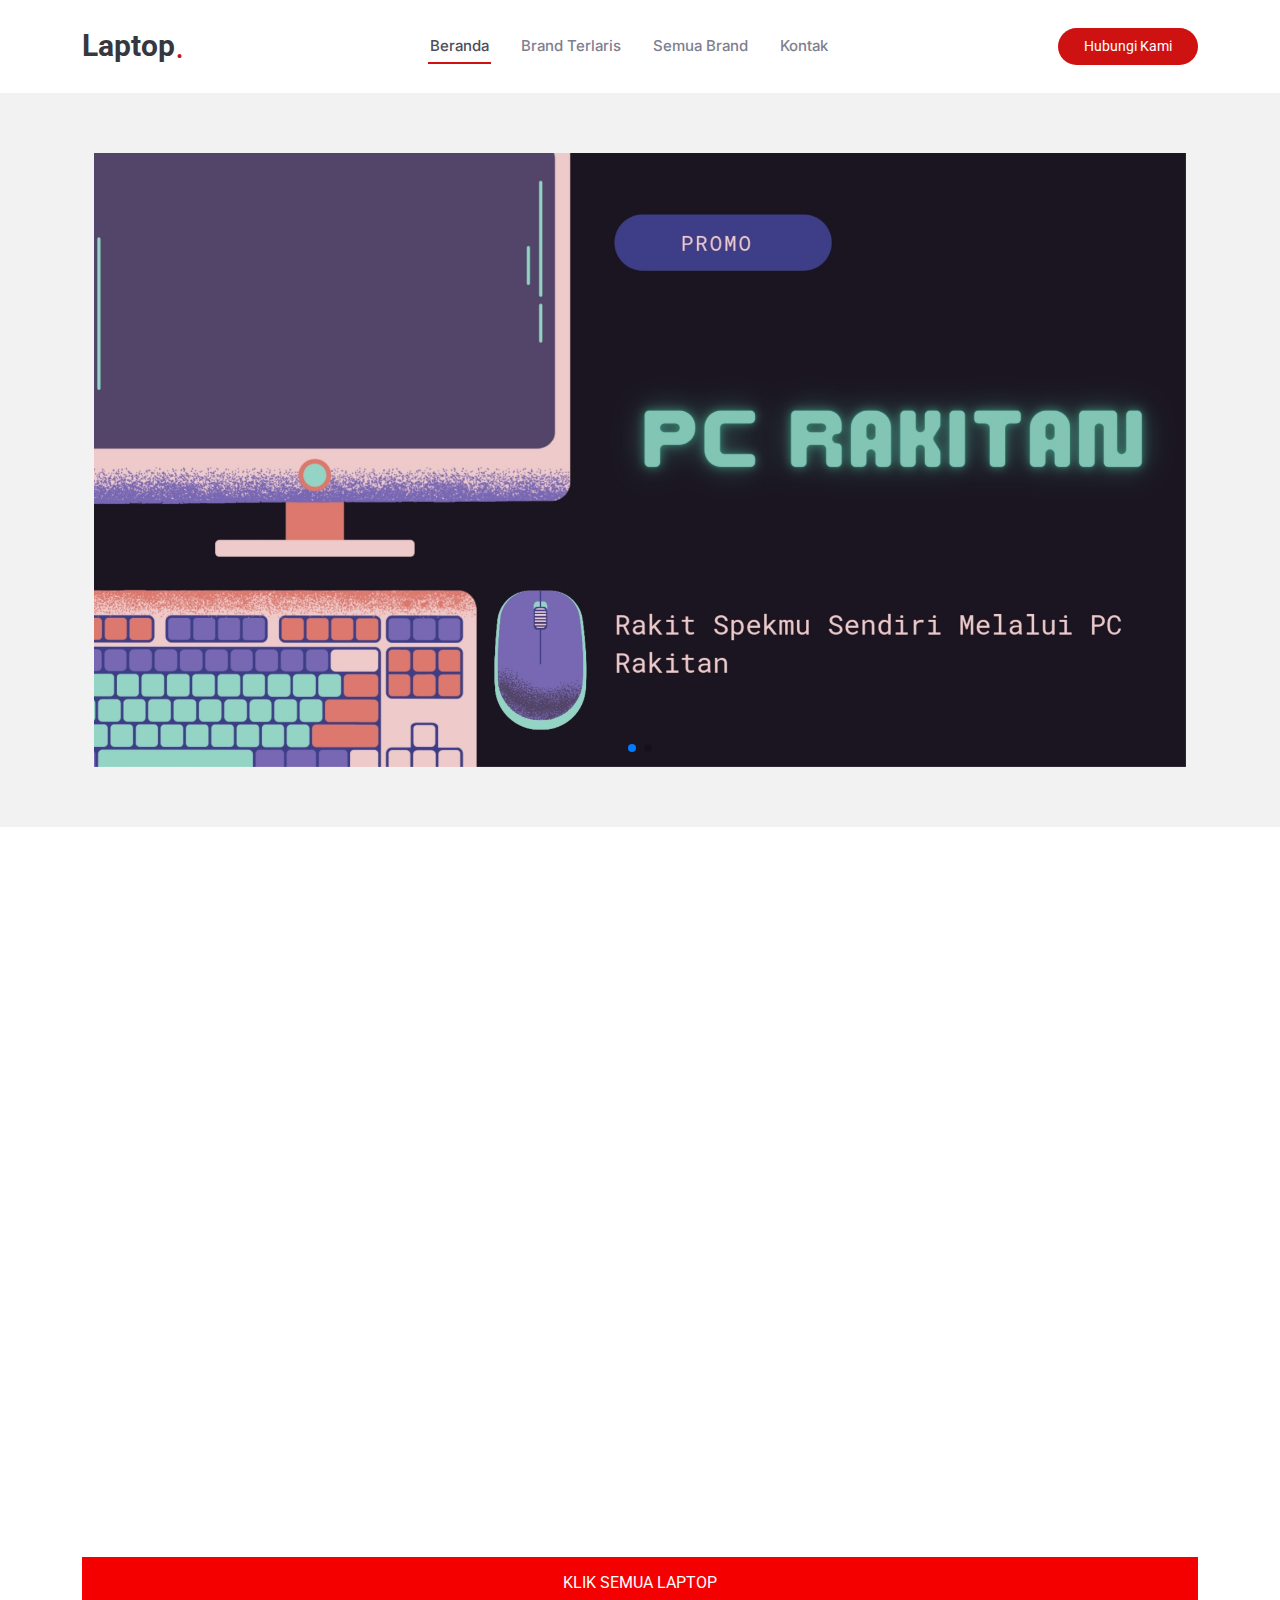
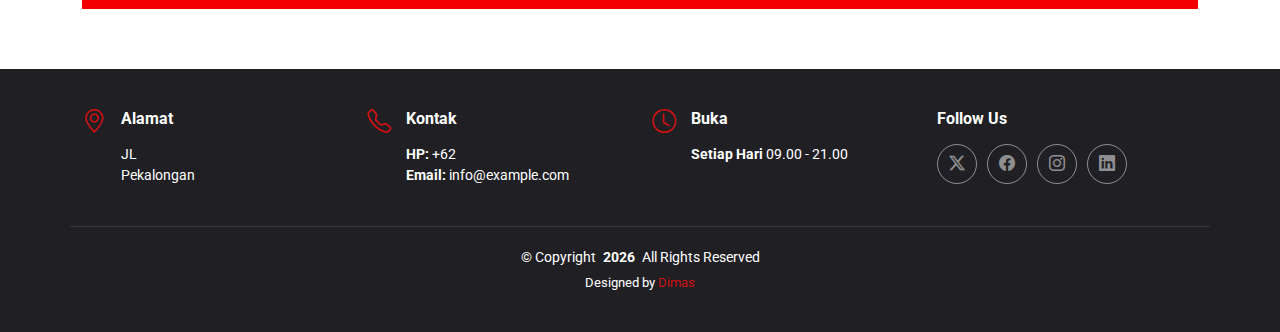
==== index.html @ 054764ab "Add files via upload" ====
<!DOCTYPE html>
<html lang="en">

<head>
  <meta charset="utf-8">
  <meta content="width=device-width, initial-scale=1.0" name="viewport">
  <title>Laptop</title>
  <meta name="description" content="">
  <meta name="keywords" content="">

  <!-- Favicons -->
  <link href="assets/img/favicon.png" rel="icon">
  <link href="assets/img/apple-touch-icon.png" rel="apple-touch-icon">

  <!-- Fonts -->
  <link href="https://fonts.googleapis.com" rel="preconnect">
  <link href="https://fonts.gstatic.com" rel="preconnect" crossorigin>
  <link href="https://fonts.googleapis.com/css2?family=Roboto:ital,wght@0,100;0,300;0,400;0,500;0,700;0,900;1,100;1,300;1,400;1,500;1,700;1,900&family=Inter:wght@100;200;300;400;500;600;700;800;900&family=Amatic+SC:wght@400;700&display=swap" rel="stylesheet">

  <!-- Vendor CSS Files -->
  <link href="assets/vendor/bootstrap/css/bootstrap.min.css" rel="stylesheet">
  <link href="assets/vendor/bootstrap-icons/bootstrap-icons.css" rel="stylesheet">
  <link href="assets/vendor/aos/aos.css" rel="stylesheet">
  <link href="assets/vendor/glightbox/css/glightbox.min.css" rel="stylesheet">
  <link href="assets/vendor/swiper/swiper-bundle.min.css" rel="stylesheet">

  <!-- Main CSS File -->
  <link href="assets/css/main.css" rel="stylesheet">

  <!-- =======================================================
  * Template Name: Yummy
  * Template URL: https://bootstrapmade.com/yummy-bootstrap-restaurant-website-template/
  * Updated: Aug 07 2024 with Bootstrap v5.3.3
  * Author: BootstrapMade.com
  * License: https://bootstrapmade.com/license/
  ======================================================== -->
</head>

<body class="index-page">

  <header id="header" class="header d-flex align-items-center sticky-top">
    <div class="container position-relative d-flex align-items-center justify-content-between">

      <a href="index.html" class="logo d-flex align-items-center me-auto me-xl-0">
        <!-- Uncomment the line below if you also wish to use an image logo -->
        <!-- <img src="assets/img/logo.png" alt=""> -->
        <h1 class="sitename">Laptop</h1>
        <span>.</span>
      </a>

      <nav id="navmenu" class="navmenu">
        <ul>
          <li><a href="#hero" class="active">Beranda<br></a></li>
          <!-- <li><a href="#about">About</a></li> -->
          <li><a href="#menu">Brand Terlaris</a></li>
          <li><a href="all.html">Semua Brand</a></li>
          <li><a href="#footer">Kontak</a></li>
        </ul>
        <i class="mobile-nav-toggle d-xl-none bi bi-list"></i>
      </nav>

      <a class="btn-getstarted" href="https://wa.me/+6285740740866" target="_blank">Hubungi Kami</a>

    </div>
  </header>

  <main class="main">

    <!-- Hero Section -->
    <section id="hero" class="hero section light-background">

      <div class="container">
        <div class="container" data-aos="fade-up" data-aos-delay="100">

          <div class="swiper init-swiper">
            <script type="application/json" class="swiper-config">
              {
                "loop": true,
                "speed": 600,
                "autoplay": {
                  "delay": 5000
                },
                "slidesPerView": "auto",
                "centeredSlides": true,
                "pagination": {
                  "el": ".swiper-pagination",
                  "type": "bullets",
                  "clickable": true
                },
                "breakpoints": {
                  "320": {
                    "slidesPerView": 1,
                    "spaceBetween": 0
                  }
                }
              }
            </script>
            <div class="swiper-wrapper align-items-center">
              <div class="swiper-slide"><a class="glightbox" data-gallery="images-gallery" href="img/beranda/gallery-1.jpg"><img src="img/beranda/gallery-1.jpg" class="img-fluid" alt=""></a></div>
              <div class="swiper-slide"><a class="glightbox" data-gallery="images-gallery" href="img/beranda/gallery-2.jpg"><img src="img/beranda/gallery-2.jpg" class="img-fluid" alt=""></a></div>
            
            </div>
            <div class="swiper-pagination"></div>
          </div>
  
        </div>
      </div>

    </section><!-- /Hero Section -->

    <!-- Menu Section -->
    <section id="menu" class="menu section">

      <!-- Section Title -->
      <div class="container section-title" data-aos="fade-up">
        <!-- <h2>Our Menu</h2> -->
        <p><span>Brand</span> <span class="description-title">Best Seller</span></p>
      </div><!-- End Section  Title -->

      <div class="container">

        <ul class="nav nav-tabs d-flex justify-content-center" data-aos="fade-up" data-aos-delay="100">

          <li class="nav-item">
            <a class="nav-link active show" data-bs-toggle="tab" data-bs-target="#menu-starters">
              <h4>Lenovo</h4>
            </a>
          </li><!-- End tab nav item -->

          <li class="nav-item">
            <a class="nav-link" data-bs-toggle="tab" data-bs-target="#menu-breakfast">
              <h4>Asus</h4>
            </a><!-- End tab nav item -->

          </li>
          <li class="nav-item">
            <a class="nav-link" data-bs-toggle="tab" data-bs-target="#menu-lunch">
              <h4>HP</h4>
            </a>
          </li><!-- End tab nav item -->

          <li class="nav-item">
            <a class="nav-link" data-bs-toggle="tab" data-bs-target="#menu-dinner">
              <h4>Acer</h4>
            </a>
          </li><!-- End tab nav item -->
          <li class="nav-item">
            <a class="nav-link" data-bs-toggle="tab" data-bs-target="#menu-advan">
              <h4>Advan</h4>
            </a>
          </li><!-- End tab nav item -->
          <li class="nav-item">
            <a class="nav-link" data-bs-toggle="tab" data-bs-target="#menu-axioo">
              <h4>Axioo</h4>
            </a>
          </li><!-- End tab nav item -->

        </ul>

        <div class="tab-content" data-aos="fade-up" data-aos-delay="200">

          <div class="tab-pane fade active show" id="menu-starters">

            <div class="tab-header text-center">
              <!-- <p>Menu</p> -->
              <h3>LENOVO</h3>
            </div>

            <div class="row gy-5">

              <div class="col-lg-4 menu-item">
                <a href="img/product/ip1_1.png" class="glightbox"><img src="img/product/ip1_1.png" class="menu-img img-fluid" alt=""></a>
                <h4>Ideapad Slim 1</h4>
                <p class="ingredients">
                  Intel N4020, Ram 8Gb, Ssd 256Gb
                </p>
                <p class="price">
                  Rp 4.xxx.xxx
                </p>
                <p class="btn-getstarted"><a href="detail_product.html">Klik Selengkapnya</a></p>
              </div><!-- Menu Item -->
              
              <div class="col-lg-4 menu-item">
                <a href="img/product/ip3_2.png" class="glightbox"><img src="img/product/ip3_2.png" class="menu-img img-fluid" alt=""></a>
                <h4>Ideapad Slim 3i</h4>
                <p class="ingredients">
                  Intel i3-1215u, Ram 8Gb, Ssd 512Gb
                </p>
                <p class="price">
                  Rp 6.xxx.xxx
                </p>
                <p class="btn-getstarted"><a href="detail_product.html">Klik Selengkapnya</a></p>
              </div><!-- Menu Item -->

              <div class="col-lg-4 menu-item">
                <a href="img/product/ip3_3.jpg" class="glightbox"><img src="img/product/ip3_3.jpg" class="menu-img img-fluid" alt=""></a>
                <h4>Ideapad Slim 3i</h4>
                <p class="ingredients">
                  Amd Ryzen 3 7350, Ram 8Gb, Ssd 512Gb
                </p>
                <p class="price">
                  Rp 6.xxx.xxx
                </p>
                <p class="btn-getstarted"><a href="detail_product.html">Klik Selengkapnya</a></p>
              </div><!-- Menu Item -->


            </div>
          </div><!-- End Starter Menu Content -->

          <div class="tab-pane fade" id="menu-breakfast">

            <div class="tab-header text-center">
              <h3>ASUS</h3>
            </div>

            <div class="row gy-5">

              <div class="col-lg-4 menu-item">
                <a href="img/product/vivobook_1.png" class="glightbox"><img src="img/product/vivobook_1.png" class="menu-img img-fluid" alt=""></a>
                <h4>ASUS VIVOBOOK GO 14 E410KA</h4>
                <p class="ingredients">
                  Intel N4500, Ram 8Gb, Ssd 512Gb
                </p>
                <p class="price">
                  Rp 5.xxx.xxx
                </p>
                <p class="btn-getstarted"><a href="#">Klik Selengkapnya</a></p>
              </div><!-- Menu Item -->

              <div class="col-lg-4 menu-item">
                <a href="img/product/vivobook_2.jpg" class="glightbox"><img src="img/product/vivobook_2.jpg" class="menu-img img-fluid" alt=""></a>
                <h4>ASUS VIVOBOOK GO 14 E1404FA</h4>
                <p class="ingredients">
                  Amd Ryzen 3 7350, Ram 8Gb, Ssd 512Gb
                </p>
                <p class="price">
                  Rp 6.xxx.xxx
                </p>
                <p class="btn-getstarted"><a href="#">Klik Selengkapnya</a></p>
              </div><!-- Menu Item -->

              <div class="col-lg-4 menu-item">
                <a href="img/product/vivobook_3.png" class="glightbox"><img src="img/product/vivobook_3.png" class="menu-img img-fluid" alt=""></a>
                <h4>ASUS VIVOBOOK 14 A1404VA</h4>
                <p class="ingredients">
                  Intel I3 1315U, Ram 8Gb, Ssd 512Gb
                </p>
                <p class="price">
                  Rp 7.xxx.xxx
                </p>
                <p class="btn-getstarted"><a href="detail_product.html">Klik Selengkapnya</a></p>
              </div><!-- Menu Item -->

            </div>
          </div><!-- End Breakfast Menu Content -->

          <div class="tab-pane fade" id="menu-lunch">

            <div class="tab-header text-center">
              <h3>HP</h3>
            </div>

            <div class="row gy-5">

              <div class="col-lg-4 menu-item">
                <a href="assets/img/menu/menu-item-1.png" class="glightbox"><img src="assets/img/menu/menu-item-1.png" class="menu-img img-fluid" alt=""></a>
                <h4>Magnam Tiste</h4>
                <p class="ingredients">
                  Lorem, deren, trataro, filede, nerada
                </p>
                <p class="price">
                  $5.95
                </p>
              </div><!-- Menu Item -->

              <div class="col-lg-4 menu-item">
                <a href="assets/img/menu/menu-item-2.png" class="glightbox"><img src="assets/img/menu/menu-item-2.png" class="menu-img img-fluid" alt=""></a>
                <h4>Aut Luia</h4>
                <p class="ingredients">
                  Lorem, deren, trataro, filede, nerada
                </p>
                <p class="price">
                  $14.95
                </p>
              </div><!-- Menu Item -->

              <div class="col-lg-4 menu-item">
                <a href="assets/img/menu/menu-item-3.png" class="glightbox"><img src="assets/img/menu/menu-item-3.png" class="menu-img img-fluid" alt=""></a>
                <h4>Est Eligendi</h4>
                <p class="ingredients">
                  Lorem, deren, trataro, filede, nerada
                </p>
                <p class="price">
                  $8.95
                </p>
              </div><!-- Menu Item -->

            </div>
          </div><!-- End Lunch Menu Content -->

          <div class="tab-pane fade" id="menu-dinner">

            <div class="tab-header text-center">
              <h3>ACER</h3>
            </div>

            <div class="row gy-5">

              <div class="col-lg-4 menu-item">
                <a href="assets/img/menu/menu-item-1.png" class="glightbox"><img src="assets/img/menu/menu-item-1.png" class="menu-img img-fluid" alt=""></a>
                <h4>Magnam Tiste</h4>
                <p class="ingredients">
                  Lorem, deren, trataro, filede, nerada
                </p>
                <p class="price">
                  $5.95
                </p>
              </div><!-- Menu Item -->

              <div class="col-lg-4 menu-item">
                <a href="assets/img/menu/menu-item-2.png" class="glightbox"><img src="assets/img/menu/menu-item-2.png" class="menu-img img-fluid" alt=""></a>
                <h4>Aut Luia</h4>
                <p class="ingredients">
                  Lorem, deren, trataro, filede, nerada
                </p>
                <p class="price">
                  $14.95
                </p>
              </div><!-- Menu Item -->

              <div class="col-lg-4 menu-item">
                <a href="assets/img/menu/menu-item-3.png" class="glightbox"><img src="assets/img/menu/menu-item-3.png" class="menu-img img-fluid" alt=""></a>
                <h4>Est Eligendi</h4>
                <p class="ingredients">
                  Lorem, deren, trataro, filede, nerada
                </p>
                <p class="price">
                  $8.95
                </p>
              </div><!-- Menu Item -->

              <div class="col-lg-4 menu-item">
                <a href="assets/img/menu/menu-item-4.png" class="glightbox"><img src="assets/img/menu/menu-item-4.png" class="menu-img img-fluid" alt=""></a>
                <h4>Eos Luibusdam</h4>
                <p class="ingredients">
                  Lorem, deren, trataro, filede, nerada
                </p>
                <p class="price">
                  $12.95
                </p>
              </div><!-- Menu Item -->

              <div class="col-lg-4 menu-item">
                <a href="assets/img/menu/menu-item-5.png" class="glightbox"><img src="assets/img/menu/menu-item-5.png" class="menu-img img-fluid" alt=""></a>
                <h4>Eos Luibusdam</h4>
                <p class="ingredients">
                  Lorem, deren, trataro, filede, nerada
                </p>
                <p class="price">
                  $12.95
                </p>
              </div><!-- Menu Item -->

              <div class="col-lg-4 menu-item">
                <a href="assets/img/menu/menu-item-6.png" class="glightbox"><img src="assets/img/menu/menu-item-6.png" class="menu-img img-fluid" alt=""></a>
                <h4>Laboriosam Direva</h4>
                <p class="ingredients">
                  Lorem, deren, trataro, filede, nerada
                </p>
                <p class="price">
                  $9.95
                </p>
              </div><!-- Menu Item -->

            </div>
          </div><!-- End Dinner Menu Content -->
         
          <div class="tab-pane fade" id="menu-advan">

            <div class="tab-header text-center">
              <h3>ADVAN</h3>
            </div>

            <div class="row gy-5">

              <div class="col-lg-4 menu-item">
                <a href="assets/img/menu/menu-item-1.png" class="glightbox"><img src="assets/img/menu/menu-item-1.png" class="menu-img img-fluid" alt=""></a>
                <h4>Magnam Tiste</h4>
                <p class="ingredients">
                  Lorem, deren, trataro, filede, nerada
                </p>
                <p class="price">
                  $5.95
                </p>
              </div><!-- Menu Item -->

              <div class="col-lg-4 menu-item">
                <a href="assets/img/menu/menu-item-2.png" class="glightbox"><img src="assets/img/menu/menu-item-2.png" class="menu-img img-fluid" alt=""></a>
                <h4>Aut Luia</h4>
                <p class="ingredients">
                  Lorem, deren, trataro, filede, nerada
                </p>
                <p class="price">
                  $14.95
                </p>
              </div><!-- Menu Item -->

              <div class="col-lg-4 menu-item">
                <a href="assets/img/menu/menu-item-3.png" class="glightbox"><img src="assets/img/menu/menu-item-3.png" class="menu-img img-fluid" alt=""></a>
                <h4>Est Eligendi</h4>
                <p class="ingredients">
                  Lorem, deren, trataro, filede, nerada
                </p>
                <p class="price">
                  $8.95
                </p>
              </div><!-- Menu Item -->

            </div>
          </div><!-- End Lunch Menu Content -->

          
          <div class="tab-pane fade" id="menu-axioo">

            <div class="tab-header text-center">
              <h3>AXIOO</h3>
            </div>

            <div class="row gy-5">

              <div class="col-lg-4 menu-item">
                <a href="assets/img/menu/menu-item-1.png" class="glightbox"><img src="assets/img/menu/menu-item-1.png" class="menu-img img-fluid" alt=""></a>
                <h4>Magnam Tiste</h4>
                <p class="ingredients">
                  Lorem, deren, trataro, filede, nerada
                </p>
                <p class="price">
                  $5.95
                </p>
              </div><!-- Menu Item -->

              <div class="col-lg-4 menu-item">
                <a href="assets/img/menu/menu-item-2.png" class="glightbox"><img src="assets/img/menu/menu-item-2.png" class="menu-img img-fluid" alt=""></a>
                <h4>Aut Luia</h4>
                <p class="ingredients">
                  Lorem, deren, trataro, filede, nerada
                </p>
                <p class="price">
                  $14.95
                </p>
              </div><!-- Menu Item -->

              <div class="col-lg-4 menu-item">
                <a href="assets/img/menu/menu-item-3.png" class="glightbox"><img src="assets/img/menu/menu-item-3.png" class="menu-img img-fluid" alt=""></a>
                <h4>Est Eligendi</h4>
                <p class="ingredients">
                  Lorem, deren, trataro, filede, nerada
                </p>
                <p class="price">
                  $8.95
                </p>
              </div><!-- Menu Item -->

            </div>
          </div><!-- End Lunch Menu Content -->

        </div>

        <a href="all.html"><button type="button" class="block"><font color="white"> KLIK SEMUA LAPTOP</font></button></a>

      </div>

    </section><!-- /Menu Section -->

 

  </main>

  
<footer id="footer" class="footer dark-background">

  <div class="container">
    <div class="row gy-3">
      <div class="col-lg-3 col-md-6 d-flex">
        <i class="bi bi-geo-alt icon"></i>
        <div class="address">
          <h4>Alamat</h4>
          <p>JL</p>
          <p>Pekalongan</p>
          <p></p>
        </div>

      </div>

      <div class="col-lg-3 col-md-6 d-flex">
        <i class="bi bi-telephone icon"></i>
        <div>
          <h4>Kontak</h4>
          <p>
            <strong>HP:</strong> <span>+62</span><br>
            <strong>Email:</strong> <span>info@example.com</span><br>
          </p>
        </div>
      </div>

      <div class="col-lg-3 col-md-6 d-flex">
        <i class="bi bi-clock icon"></i>
        <div>
          <h4>Buka</h4>
          <p>
            <strong>Setiap Hari</strong> <span>09.00  - 21.00</span><br>
          </p>
        </div>
      </div>

      <div class="col-lg-3 col-md-6">
        <h4>Follow Us</h4>
        <div class="social-links d-flex">
          <a href="#" class="twitter"><i class="bi bi-twitter-x"></i></a>
          <a href="#" class="facebook"><i class="bi bi-facebook"></i></a>
          <a href="#" class="instagram"><i class="bi bi-instagram"></i></a>
          <a href="#" class="linkedin"><i class="bi bi-linkedin"></i></a>
        </div>
      </div>

    </div>
  </div>

  <div class="container copyright text-center mt-4">
    <p>© <span>Copyright</span> 
      <strong class="px-1 sitename"> 
        <script type="text/javascript">
            document.write(new Date().getFullYear());
        </script>
    </strong> <span>All Rights Reserved</span></p>
    <div class="credits">
      <!-- All the links in the footer should remain intact. -->
      <!-- You can delete the links only if you've purchased the pro version. -->
      <!-- Licensing information: https://bootstrapmade.com/license/ -->
      <!-- Purchase the pro version with working PHP/AJAX contact form: [buy-url] -->
      Designed by <a href="https://dimasbayunugroho.github.io/" target="_blank">Dimas</a>
    </div>
  </div>

</footer>

<!-- Scroll Top -->
<a href="#" id="scroll-top" class="scroll-top d-flex align-items-center justify-content-center"><i class="bi bi-arrow-up-short"></i></a>

<!-- Preloader -->
<div id="preloader"></div>

<!-- Vendor JS Files -->
<script src="assets/vendor/bootstrap/js/bootstrap.bundle.min.js"></script>
<script src="assets/vendor/php-email-form/validate.js"></script>
<script src="assets/vendor/aos/aos.js"></script>
<script src="assets/vendor/glightbox/js/glightbox.min.js"></script>
<script src="assets/vendor/purecounter/purecounter_vanilla.js"></script>
<script src="assets/vendor/swiper/swiper-bundle.min.js"></script>

<!-- Main JS File -->
<script src="assets/js/main.js"></script>

</body>

</html>
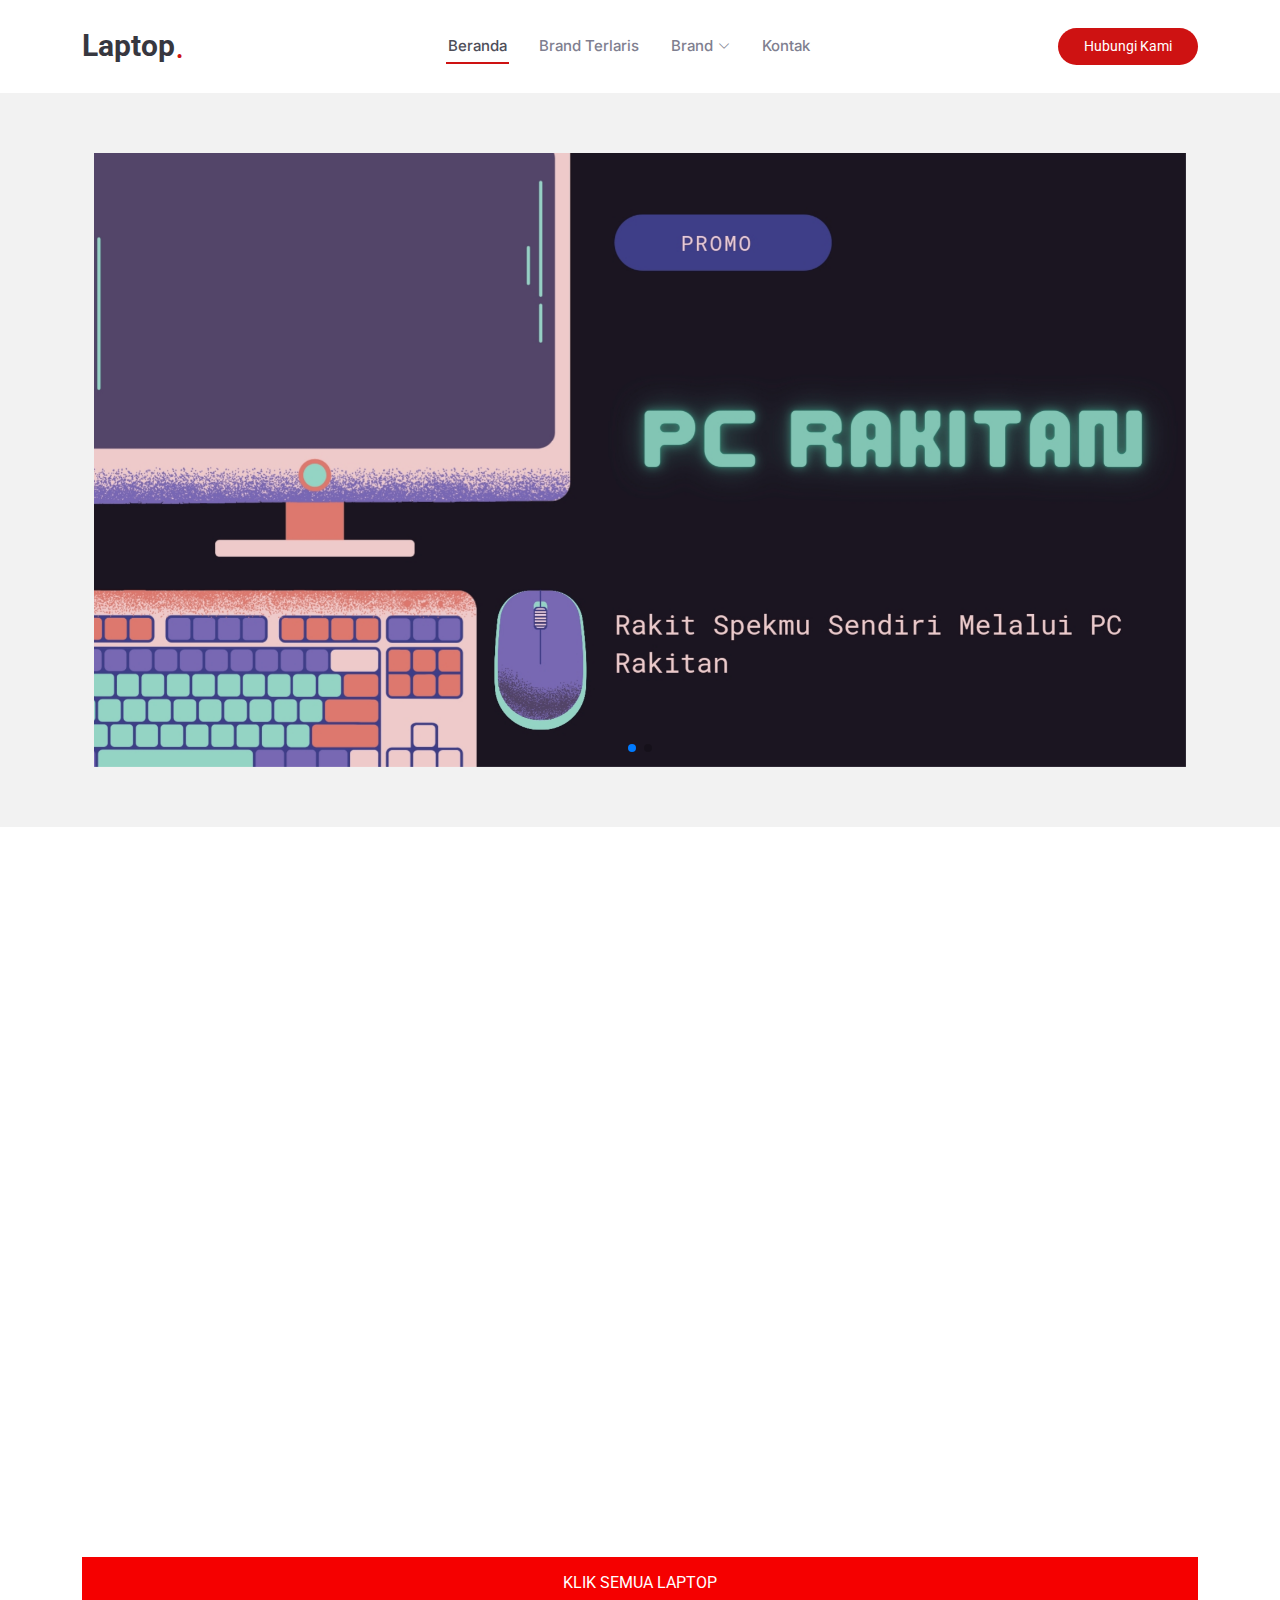
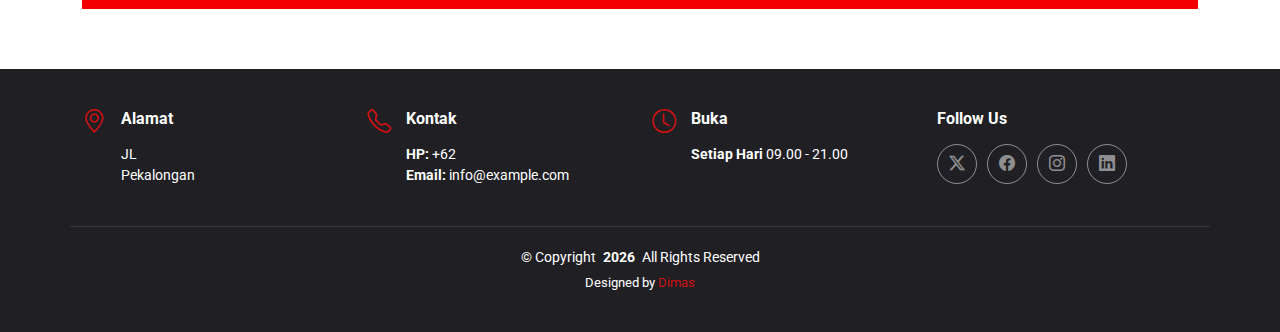
==== commit f3e86fb0: "Add files via upload" ====
--- a/index.html
+++ b/index.html
@@ -4,7 +4,7 @@
 <head>
   <meta charset="utf-8">
   <meta content="width=device-width, initial-scale=1.0" name="viewport">
-  <title>Laptop</title>
+  <title>L</title>
   <meta name="description" content="">
   <meta name="keywords" content="">
 
@@ -53,7 +53,17 @@
           <li><a href="#hero" class="active">Beranda<br></a></li>
           <!-- <li><a href="#about">About</a></li> -->
           <li><a href="#menu">Brand Terlaris</a></li>
-          <li><a href="all.html">Semua Brand</a></li>
+          <li class="dropdown"><a href="#"><span>Brand</span> <i class="bi bi-chevron-down toggle-dropdown"></i></a>
+            <ul>
+              <li><a href="all.html">Semua Brand</a></li>
+              <li><a href="lenovo.html">Lenovo</a></li>
+              <li><a href="asus.html">Asus</a></li>
+              <li><a href="hp.html">HP</a></li>
+              <li><a href="acer.html">Acer</a></li>
+              <li><a href="advan.html">Advan</a></li>
+              <li><a href="axioo.html">Axioo</a></li>
+            </ul>
+          </li>
           <li><a href="#footer">Kontak</a></li>
         </ul>
         <i class="mobile-nav-toggle d-xl-none bi bi-list"></i>
@@ -97,12 +107,11 @@
             </script>
             <div class="swiper-wrapper align-items-center">
               <div class="swiper-slide"><a class="glightbox" data-gallery="images-gallery" href="img/beranda/gallery-1.jpg"><img src="img/beranda/gallery-1.jpg" class="img-fluid" alt=""></a></div>
-              <div class="swiper-slide"><a class="glightbox" data-gallery="images-gallery" href="img/beranda/gallery-2.jpg"><img src="img/beranda/gallery-2.jpg" class="img-fluid" alt=""></a></div>
+              <div class="swiper-slide"><a class="glightbox" data-gallery="images-gallery" href="img/beranda/gallery-2.png"><img src="img/beranda/gallery-2.png" class="img-fluid" alt=""></a></div>
             
             </div>
             <div class="swiper-pagination"></div>
           </div>
-  
         </div>
       </div>
 
@@ -177,7 +186,7 @@
                 <p class="price">
                   Rp 4.xxx.xxx
                 </p>
-                <p class="btn-getstarted"><a href="detail_product.html">Klik Selengkapnya</a></p>
+                <p class="btn-getstarted"><a href="detail_product.html">Klik Details</a></p>
               </div><!-- Menu Item -->
               
               <div class="col-lg-4 menu-item">
@@ -189,7 +198,7 @@
                 <p class="price">
                   Rp 6.xxx.xxx
                 </p>
-                <p class="btn-getstarted"><a href="detail_product.html">Klik Selengkapnya</a></p>
+                <p class="btn-getstarted"><a href="detail_product.html">Klik Details</a></p>
               </div><!-- Menu Item -->
 
               <div class="col-lg-4 menu-item">
@@ -201,7 +210,7 @@
                 <p class="price">
                   Rp 6.xxx.xxx
                 </p>
-                <p class="btn-getstarted"><a href="detail_product.html">Klik Selengkapnya</a></p>
+                <p class="btn-getstarted"><a href="detail_product.html">Klik Details</a></p>
               </div><!-- Menu Item -->
 
 
@@ -225,7 +234,7 @@
                 <p class="price">
                   Rp 5.xxx.xxx
                 </p>
-                <p class="btn-getstarted"><a href="#">Klik Selengkapnya</a></p>
+                <p class="btn-getstarted"><a href="#">Klik Details</a></p>
               </div><!-- Menu Item -->
 
               <div class="col-lg-4 menu-item">
@@ -237,7 +246,7 @@
                 <p class="price">
                   Rp 6.xxx.xxx
                 </p>
-                <p class="btn-getstarted"><a href="#">Klik Selengkapnya</a></p>
+                <p class="btn-getstarted"><a href="#">Klik Details</a></p>
               </div><!-- Menu Item -->
 
               <div class="col-lg-4 menu-item">
@@ -249,7 +258,7 @@
                 <p class="price">
                   Rp 7.xxx.xxx
                 </p>
-                <p class="btn-getstarted"><a href="detail_product.html">Klik Selengkapnya</a></p>
+                <p class="btn-getstarted"><a href="detail_product.html">Klik Details</a></p>
               </div><!-- Menu Item -->
 
             </div>
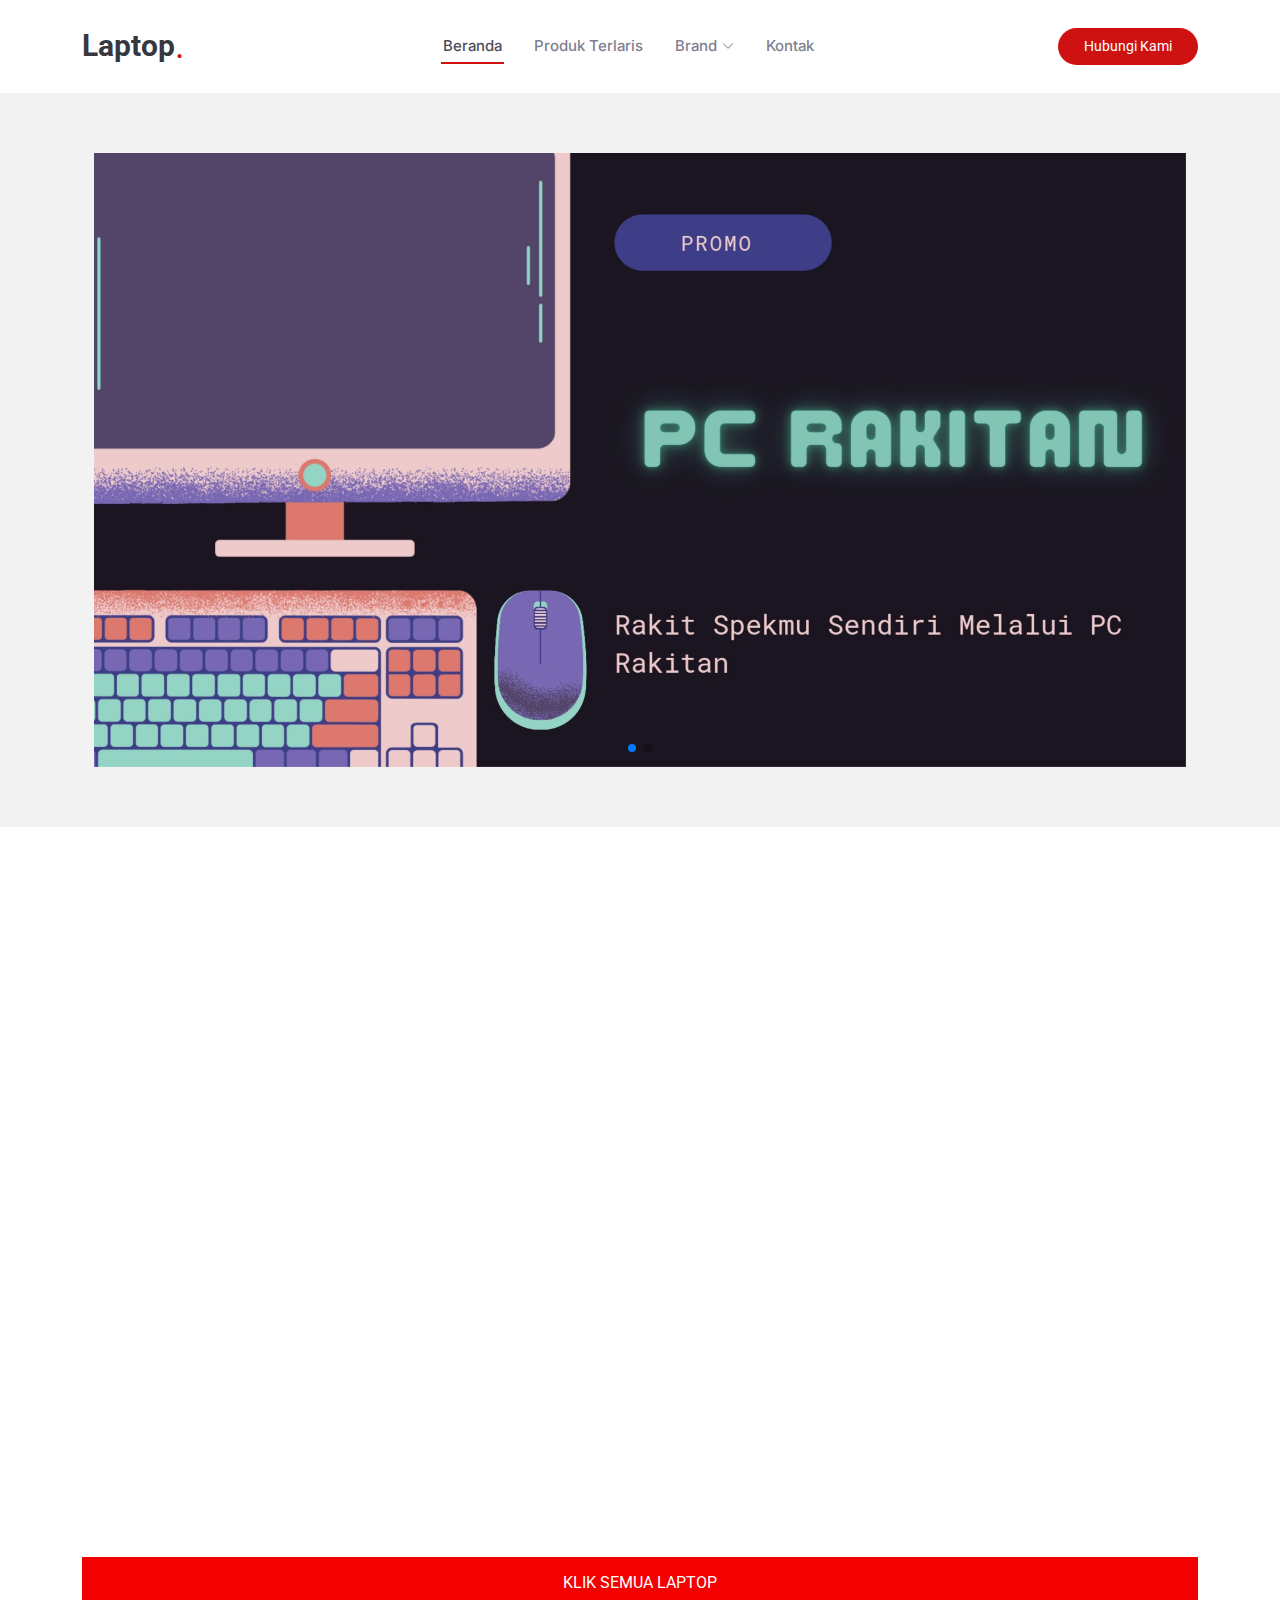
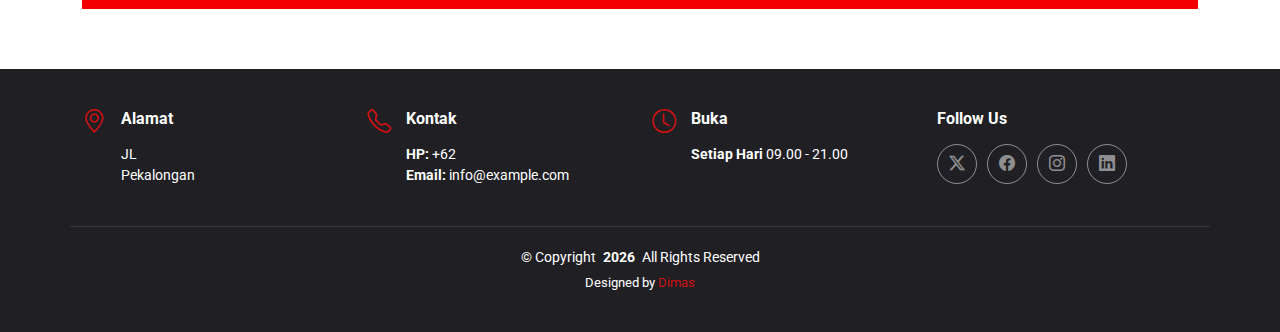
==== commit 401614b4: "Add files via upload" ====
--- a/index.html
+++ b/index.html
@@ -52,7 +52,7 @@
         <ul>
           <li><a href="#hero" class="active">Beranda<br></a></li>
           <!-- <li><a href="#about">About</a></li> -->
-          <li><a href="#menu">Brand Terlaris</a></li>
+          <li><a href="#menu">Produk Terlaris</a></li>
           <li class="dropdown"><a href="#"><span>Brand</span> <i class="bi bi-chevron-down toggle-dropdown"></i></a>
             <ul>
               <li><a href="all.html">Semua Brand</a></li>
